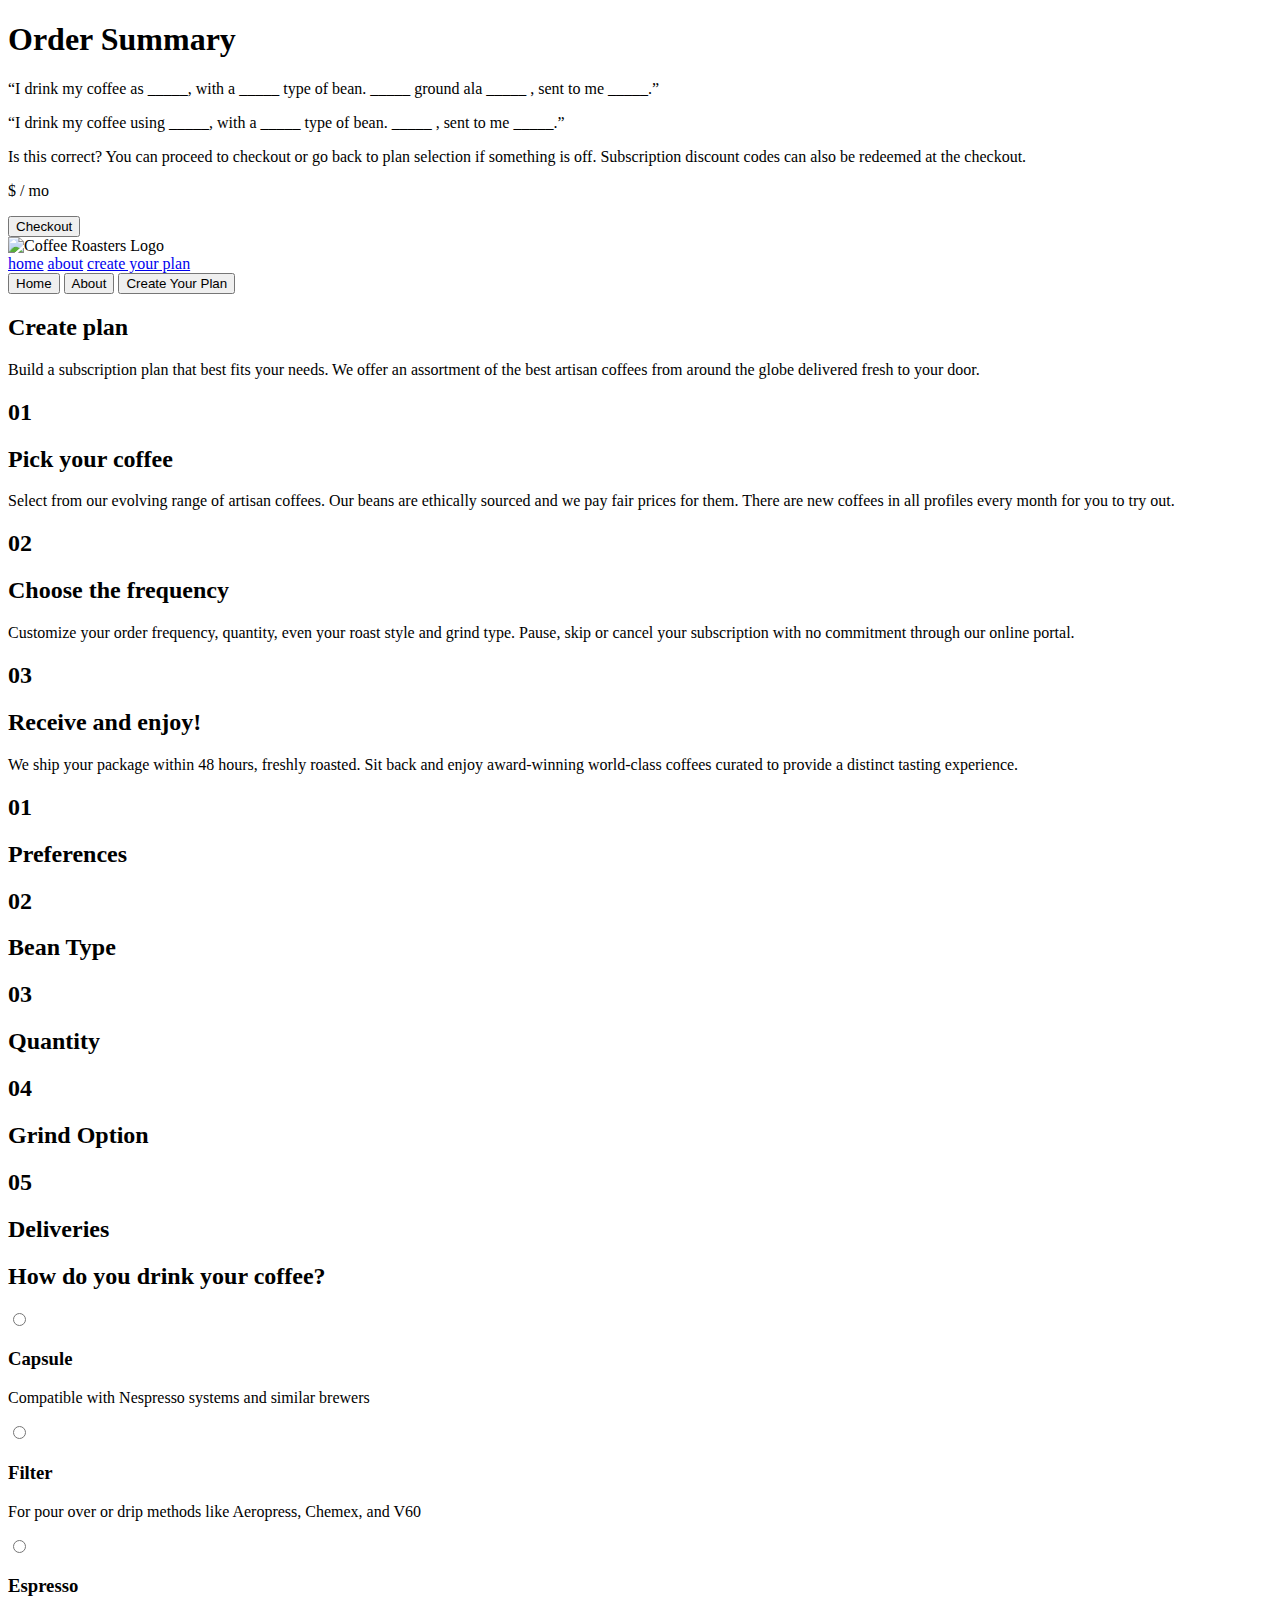
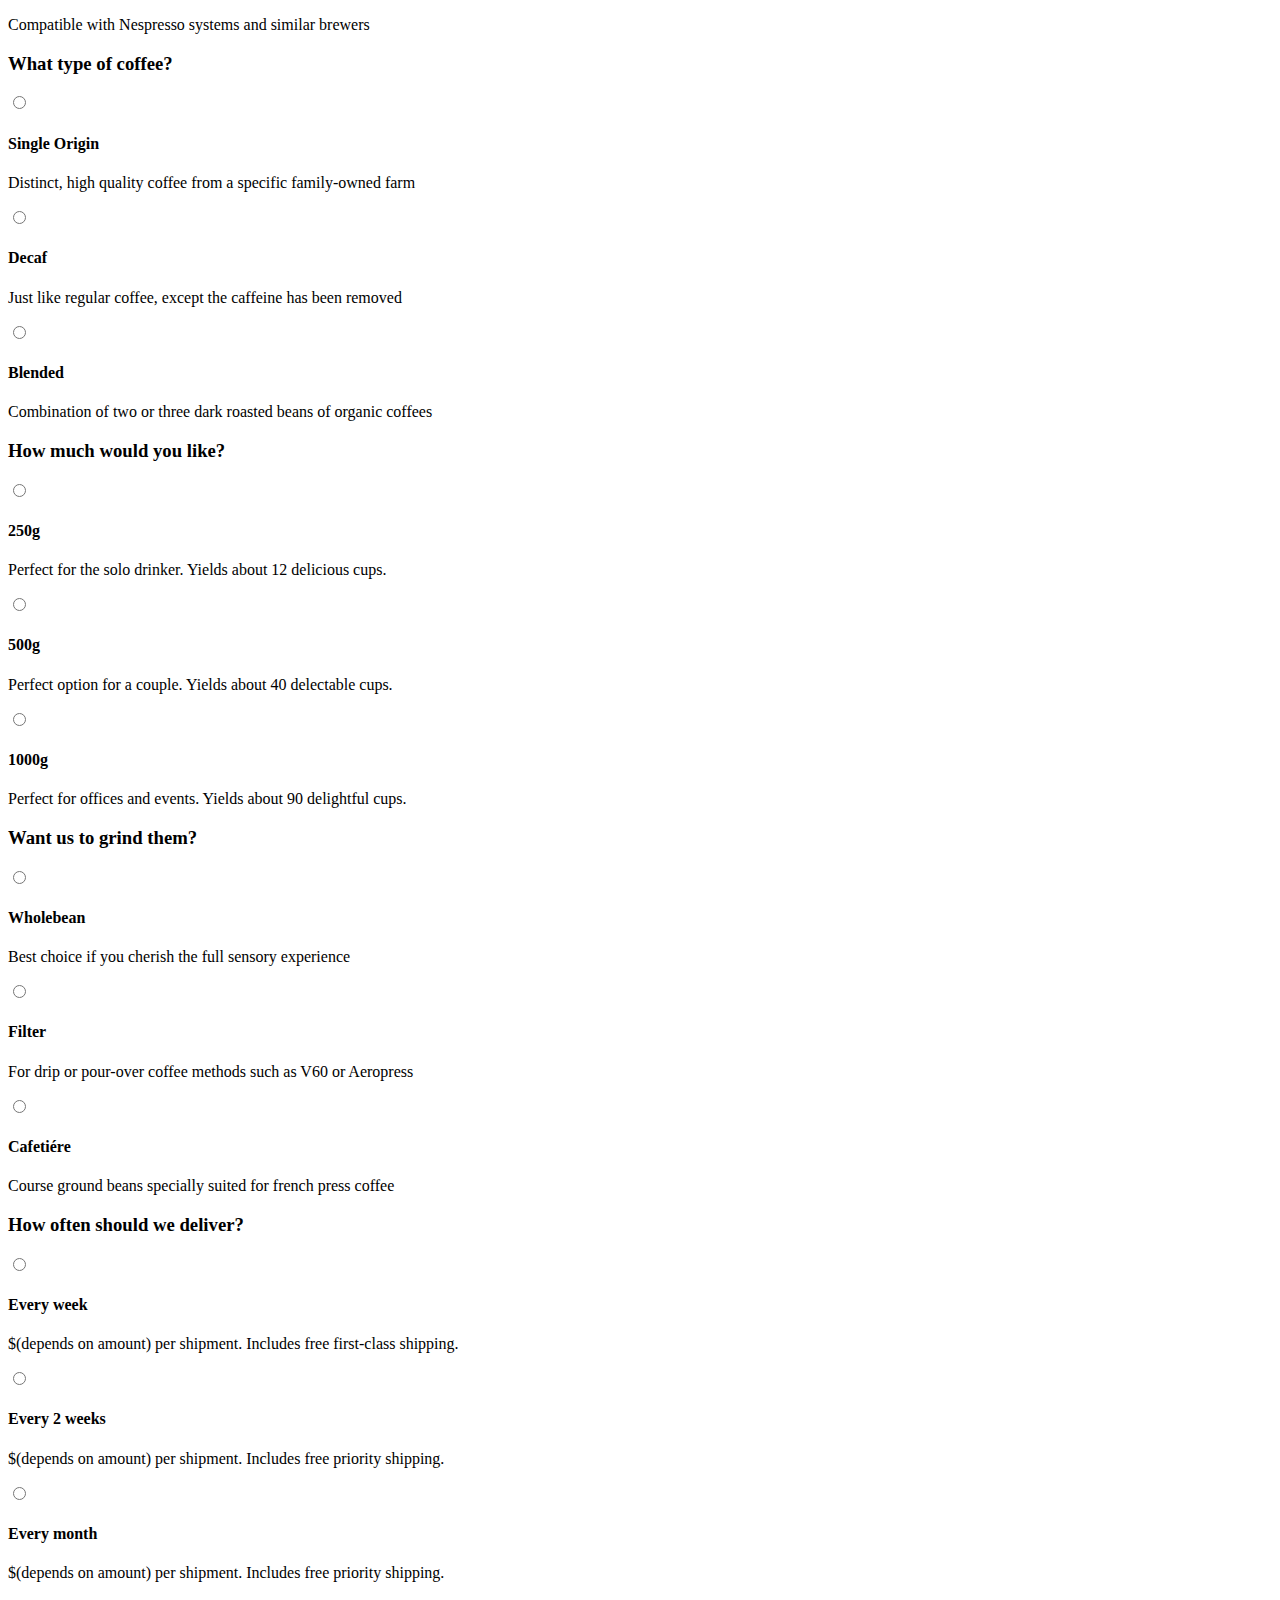
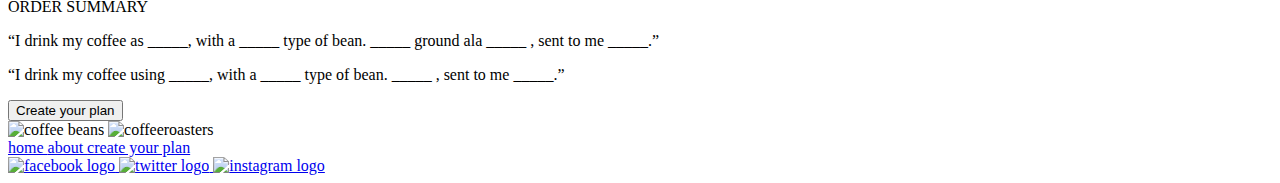
==== html/plan.html @ e2bd475f "Add files via upload" ====
<!DOCTYPE html>
<html lang="en">
  <head>
    <meta charset="UTF-8" />
    <meta http-equiv="X-UA-Compatible" content="IE=edge" />
    <meta name="viewport" content="width=device-width, initial-scale=1.0" />
    <link rel="stylesheet" href="../css/main.css" />
    <title>Frontend Mentor | Coffeeroasters subscription site</title>
  </head>
  <body>
    <!-- Order Modal -->
    <div class="order-modal hidden">
      <div class="order-modal-background"></div>
      <div class="order-modal-container">
        <div class="order-modal-heading">
          <h1 class="text-2 order-modal-title">Order Summary</h1>
        </div>
        <div class="order-modal-main">
          <p class="order-text order-modal-paragraph order-text-default-modal">
            “I drink my coffee as <span class="how-type">_____</span>, with a
            <span class="coffee-type">_____</span> type of bean.
            <span class="amount-type">_____</span> ground ala
            <span class="grind-type">_____</span> , sent to me
            <span class="delivery-type">_____</span>.”
          </p>
          <p
            class="
              order-text order-modal-paragraph order-text-capsule-modal
              hidden
            "
          >
            “I drink my coffee using <span class="how-type2">_____</span>, with
            a <span class="coffee-type2">_____</span> type of bean.
            <span class="amount-type2">_____</span> , sent to me
            <span class="delivery-type2">_____</span>.”
          </p>
          <p class="text order-modal-small-text">
            Is this correct? You can proceed to checkout or go back to plan
            selection if something is off. Subscription discount codes can also
            be redeemed at the checkout.
          </p>
          <div class="order-modal-price-btn">
            <p class="order-modal-price text-3">$<span></span> / mo</p>
            <button class="btn-main">Checkout</button>
          </div>
        </div>
      </div>
    </div>
    <!-- End of Order Modal -->

    <!-- Navigation -->
    <nav class="nav">
      <div class="nav-logo-container">
        <img
          src="../assets/shared/desktop/logo.svg"
          alt="Coffee Roasters Logo"
          class="nav-logo"
        />
      </div>
      <div class="nav-links">
        <a href="../index.html" class="nav-btn btn nav-text nav-home">home</a>
        <a href="./about.html" class="nav-btn btn nav-btn-2 nav-text nav-about"
          >about</a
        >
        <a href="./plan.html" class="nav-btn btn nav-text nav-plan"
          >create your plan</a
        >
      </div>
      <div class="hamburger-menu"></div>
    </nav>
    <!-- Navigation Modal -->
    <div class="modal-nav hidden">
      <div class="modal-nav-background"></div>
      <div class="modal-nav-links">
        <button class="nav-btn btn modal-nav-text modal-nav-home">Home</button>
        <button
          class="nav-btn btn modal-nav-btn-2 modal-nav-text modal-nav-about"
        >
          About
        </button>
        <button class="nav-btn btn modal-nav-text modal-nav-plan">
          Create Your Plan
        </button>
      </div>
    </div>
    <!-- End of Navigation -->

    <!-- Create Plan Section -->
    <main class="plan-container" id="plan-container">
      <!-- Plan Heading Section -->
      <div class="plan-heading">
        <div class="plan-heading-text-box">
          <h2 class="text-1 plan-heading-title">Create plan</h2>
          <p class="text plan-heading-text">
            Build a subscription plan that best fits your needs. We offer an
            assortment of the best artisan coffees from around the globe
            delivered fresh to your door.
          </p>
        </div>
      </div>
      <!-- End of Plan Heading Section -->

      <!-- Plan How it works Section -->
      <div class="plan-steps">
        <div class="plan-steps-circle-line-wrapper">
          <div class="plan-steps-circle"></div>
          <div class="plan-steps-line"></div>
          <div class="plan-steps-circle"></div>
          <div class="plan-steps-line"></div>
          <div class="plan-steps-circle"></div>
        </div>
        <div class="plan-steps-card-wrapper">
          <div class="plan-steps-card">
            <h2 class="text-1 plan-steps-number">01</h2>
            <h2 class="text-3 plan-steps-title">Pick your coffee</h2>
            <p class="text plan-steps-text">
              Select from our evolving range of artisan coffees. Our beans are
              ethically sourced and we pay fair prices for them. There are new
              coffees in all profiles every month for you to try out.
            </p>
          </div>
          <div class="plan-steps-card plan-steps-card-2">
            <h2 class="text-1 plan-steps-number">02</h2>
            <h2 class="text-3 plan-steps-title">Choose the frequency</h2>
            <p class="text plan-steps-text">
              Customize your order frequency, quantity, even your roast style
              and grind type. Pause, skip or cancel your subscription with no
              commitment through our online portal.
            </p>
          </div>
          <div class="plan-steps-card">
            <h2 class="text-1 plan-steps-number">03</h2>
            <h2 class="text-3 plan-steps-title">Receive and enjoy!</h2>
            <p class="text plan-steps-text">
              We ship your package within 48 hours, freshly roasted. Sit back
              and enjoy award-winning world-class coffees curated to provide a
              distinct tasting experience.
            </p>
          </div>
        </div>
      </div>
      <!-- End of Plan How it works Section -->

      <!-- Plan Form Section -->
      <div class="form-container">
        <div class="form-side">
          <div class="form-side-option side-preferences change">
            <h2 class="text-4 form-side-number side-01">01</h2>
            <h2 class="text-4 form-side-text">Preferences</h2>
          </div>
          <div class="form-side-option side-bean-type">
            <h2 class="text-4 form-side-number side-02">02</h2>
            <h2 class="text-4 form-side-text">Bean Type</h2>
          </div>
          <div class="form-side-option side-quantity">
            <h2 class="text-4 form-side-number side-03">03</h2>
            <h2 class="text-4 form-side-text">Quantity</h2>
          </div>
          <div class="form-side-option side-grind">
            <h2 class="text-4 form-side-number side-04">04</h2>
            <h2 class="text-4 form-side-text">Grind Option</h2>
          </div>
          <div class="form-side-option side-deliveries form-side-option-last">
            <h2 class="text-4 form-side-number side-05">05</h2>
            <h2 class="text-4 form-side-text">Deliveries</h2>
          </div>
        </div>

        <div class="form-section">
          <!-- How Drink Coffee Section  -->
          <div class="form-section-wrapper how-title">
            <div class="form-section-title-wrapper">
              <h2 class="text-2 form-section-main-title">
                How do you drink your coffee?
              </h2>
              <div class="form-section-arrow"></div>
            </div>

            <form class="form-selection how-btns change" name="form1">
              <label for="capsule">
                <input
                  type="radio"
                  id="capsule"
                  class="form-selection-capsule"
                  value="capsule"
                  name="howradio"
                />
                <div class="form-selection-btn">
                  <h3 class="text-4 form-selection-btn-title">Capsule</h3>
                  <p class="form-selection-btn-text">
                    Compatible with Nespresso systems and similar brewers
                  </p>
                </div>
              </label>

              <label for="filter" class="form-selection-2">
                <input
                  type="radio"
                  id="filter"
                  class="form-selection-filter"
                  value="filter"
                  name="howradio"
                />
                <div class="form-selection-btn">
                  <h3 class="text-4 form-selection-btn-title">Filter</h3>
                  <p class="form-selection-btn-text text">
                    For pour over or drip methods like Aeropress, Chemex, and
                    V60
                  </p>
                </div>
              </label>

              <label for="espresso">
                <input
                  type="radio"
                  id="espresso"
                  class="form-selection-espresso"
                  value="espresso"
                  name="howradio"
                />
                <div class="form-selection-btn">
                  <h3 class="text-4 form-selection-btn-title">Espresso</h3>
                  <p class="form-selection-btn-text text">
                    Compatible with Nespresso systems and similar brewers
                  </p>
                </div>
              </label>
            </form>
          </div>
          <!-- End of How Drink Coffee Section  -->

          <!-- Type of Coffee Section  -->
          <div class="form-section-wrapper">
            <div class="form-section-title-wrapper type-title">
              <h3 class="text-2 form-section-main-title">
                What type of coffee?
              </h3>
              <div class="form-section-arrow"></div>
            </div>

            <form class="form-selection type-btns">
              <label for="origin">
                <input
                  type="radio"
                  id="origin"
                  class="form-selection-origin"
                  value="origin"
                  name="radio-2"
                />
                <div class="form-selection-btn">
                  <h4 class="text-4 form-selection-btn-title">Single Origin</h4>
                  <p class="form-selection-btn-text text">
                    Distinct, high quality coffee from a specific family-owned
                    farm
                  </p>
                </div>
              </label>

              <label for="decaf" class="form-selection-2">
                <input
                  type="radio"
                  id="decaf"
                  class="form-selection-decaf"
                  value="decaf"
                  name="radio-2"
                />
                <div class="form-selection-btn">
                  <h4 class="text-4 form-selection-btn-title">Decaf</h4>
                  <p class="form-selection-btn-text text">
                    Just like regular coffee, except the caffeine has been
                    removed
                  </p>
                </div>
              </label>

              <label for="blended">
                <input
                  type="radio"
                  id="blended"
                  class="form-selection-blended"
                  value="blended"
                  name="radio-2"
                />
                <div class="form-selection-btn">
                  <h4 class="text-4 form-selection-btn-title">Blended</h4>
                  <p class="form-selection-btn-text text">
                    Combination of two or three dark roasted beans of organic
                    coffees
                  </p>
                </div>
              </label>
            </form>
          </div>
          <!-- End of Type of Coffee Section  -->

          <!-- Amount of Coffee Section  -->
          <div class="form-section-wrapper">
            <div class="form-section-title-wrapper amount-title">
              <h3 class="text-2 form-section-main-title">
                How much would you like?
              </h3>
              <div class="form-section-arrow"></div>
            </div>

            <form class="form-selection amount-btns">
              <label for="amount-250">
                <input
                  type="radio"
                  id="amount-250"
                  class="form-selection-amount-250"
                  value="amount-250"
                  name="radio-3"
                />
                <div class="form-selection-btn">
                  <h4 class="text-4 form-selection-btn-title">250g</h4>
                  <p class="form-selection-btn-text text">
                    Perfect for the solo drinker. Yields about 12 delicious
                    cups.
                  </p>
                </div>
              </label>

              <label for="amount-500" class="form-selection-2">
                <input
                  type="radio"
                  id="amount-500"
                  class="form-selection-amount-500"
                  value="amount-500"
                  name="radio-3"
                />
                <div class="form-selection-btn">
                  <h4 class="text-4 form-selection-btn-title">500g</h4>
                  <p class="form-selection-btn-text text">
                    Perfect option for a couple. Yields about 40 delectable
                    cups.
                  </p>
                </div>
              </label>

              <label for="amount-1000">
                <input
                  type="radio"
                  id="amount-1000"
                  class="form-selection-amount-1000"
                  value="amount-1000"
                  name="radio-3"
                />
                <div class="form-selection-btn">
                  <h4 class="text-4 form-selection-btn-title">1000g</h4>
                  <p class="form-selection-btn-text text">
                    Perfect for offices and events. Yields about 90 delightful
                    cups.
                  </p>
                </div>
              </label>
            </form>
          </div>
          <!-- End of Amount of Coffee Section  -->

          <!-- Grind of Coffee Section  -->
          <div class="form-section-wrapper">
            <div class="form-section-title-wrapper grind-title">
              <h3 class="text-2 form-section-main-title">
                Want us to grind them?
              </h3>
              <div class="form-section-arrow"></div>
            </div>

            <form class="form-selection grind-btns">
              <label for="wholebean">
                <input
                  type="radio"
                  id="wholebean"
                  class="form-selection-wholebean"
                  value="wholebean"
                  name="radio-4"
                />
                <div class="form-selection-btn">
                  <h4 class="text-4 form-selection-btn-title">Wholebean</h4>
                  <p class="form-selection-btn-text text">
                    Best choice if you cherish the full sensory experience
                  </p>
                </div>
              </label>

              <label for="filter2" class="form-selection-2">
                <input
                  type="radio"
                  id="filter2"
                  class="form-selection-filter-2"
                  value="filter2"
                  name="radio-4"
                />
                <div class="form-selection-btn">
                  <h4 class="text-4 form-selection-btn-title">Filter</h4>
                  <p class="form-selection-btn-text text">
                    For drip or pour-over coffee methods such as V60 or
                    Aeropress
                  </p>
                </div>
              </label>

              <label for="cafetiere">
                <input
                  type="radio"
                  id="cafetiere"
                  class="form-selection-cafetiere"
                  value="cafetiere"
                  name="radio-4"
                />
                <div class="form-selection-btn">
                  <h4 class="text-4 form-selection-btn-title">Cafetiére</h4>
                  <p class="form-selection-btn-text text">
                    Course ground beans specially suited for french press coffee
                  </p>
                </div>
              </label>
            </form>
          </div>
          <!-- End of Grind of Coffee Section  -->

          <!-- Deliver of Coffee Section  -->
          <div class="form-section-wrapper">
            <div class="form-section-title-wrapper deliver-title">
              <h3 class="text-2 form-section-main-title">
                How often should we deliver?
              </h3>
              <div class="form-section-arrow"></div>
            </div>

            <form class="form-selection deliver-btns">
              <label for="week">
                <input
                  type="radio"
                  id="week"
                  class="form-selection-week"
                  value="week"
                  name="radio-5"
                />
                <div class="form-selection-btn">
                  <h4 class="text-4 form-selection-btn-title">Every week</h4>
                  <p class="form-selection-btn-text text text-weekly">
                    $<span>(depends on amount)</span> per shipment. Includes
                    free first-class shipping.
                  </p>
                </div>
              </label>

              <label for="bi-weekly" class="form-selection-2">
                <input
                  type="radio"
                  id="bi-weekly"
                  class="form-selection-bi-weekly"
                  value="bi-weekly"
                  name="radio-5"
                />
                <div class="form-selection-btn form-selection-btn-biweek">
                  <h4 class="text-4 form-selection-btn-title">Every 2 weeks</h4>
                  <p class="form-selection-btn-text text text-biweekly">
                    $<span>(depends on amount)</span> per shipment. Includes
                    free priority shipping.
                  </p>
                </div>
              </label>

              <label for="month">
                <input
                  type="radio"
                  id="month"
                  class="form-selection-month"
                  value="month"
                  name="radio-5"
                />
                <div class="form-selection-btn">
                  <h4 class="text-4 form-selection-btn-title">Every month</h4>
                  <p class="form-selection-btn-text text text-monthly">
                    $<span>(depends on amount)</span> per shipment. Includes
                    free priority shipping.
                  </p>
                </div>
              </label>
            </form>
          </div>
          <!-- End of Deliver of Coffee Section  -->
          <!-- Plan Order Summary -->
          <div class="plan-order-container">
            <p class="plan-order-title text">ORDER SUMMARY</p>
            <p class="order-text order-text-default">
              “I drink my coffee as <span class="how-type3">_____</span>, with a
              <span class="coffee-type3">_____</span> type of bean.
              <span class="amount-type3">_____</span> ground ala
              <span class="grind-type3">_____</span> , sent to me
              <span class="delivery-type3">_____</span>.”
            </p>
            <p class="order-text order-text-capsule hidden">
              “I drink my coffee using <span class="how-type4">_____</span>,
              with a <span class="coffee-type4">_____</span> type of bean.
              <span class="amount-type4">_____</span> , sent to me
              <span class="delivery-type4">_____</span>.”
            </p>
          </div>
          <div class="order-btn-container">
            <button class="btn-main order-btn order-create-plan-btn">
              Create your plan
            </button>
          </div>

          <!-- End of Plan Order Summary -->
        </div>
      </div>
      <!-- End of Plan Form Section -->
    </main>
    <!-- End of Create Plan Section -->

    <!-- Footer Styles -->
    <footer class="footer">
      <div class="footer-logo">
        <div class="footer-logo-links">
          <div class="footer-logo">
            <img
              src="../assets/shared/desktop/logo-beans.svg"
              alt="coffee beans"
              class="footer-logo-bean"
            />
            <img
              src="../assets/shared/desktop/logo-text.svg"
              alt="coffeeroasters"
              class="footer-logo-text"
            />
          </div>
          <div class="footer-links">
            <a
              href="../index.html"
              class="footer-btn btn nav-text footer-nav-home"
            >
              home
            </a>
            <a
              href="./about.html"
              class="footer-btn btn footer-btn-2 nav-text footer-nav-about"
            >
              about
            </a>
            <a
              href="./plan.html"
              class="footer-btn btn nav-text footer-nav-plan"
            >
              create your plan
            </a>
          </div>
        </div>
      </div>
      <div class="footer-social-links">
        <a href="#" class="footer-social-link">
          <img
            src="../assets/shared/desktop/icon-facebook.svg"
            alt="facebook logo"
            class="footer-social-img"
          />
        </a>
        <a href="#" class="footer-social-link footer-social-link-2">
          <img
            src="../assets/shared/desktop/icon-twitter.svg"
            alt="twitter logo"
            class="footer-social-img"
          />
        </a>
        <a href="#" class="footer-social-link">
          <img
            src="../assets/shared/desktop/icon-instagram.svg"
            alt="instagram logo"
            class="footer-social-img"
          />
        </a>
      </div>
    </footer>
    <!-- End of Footer Styles -->

    <script src="./script2.js"></script>
  </body>
</html>
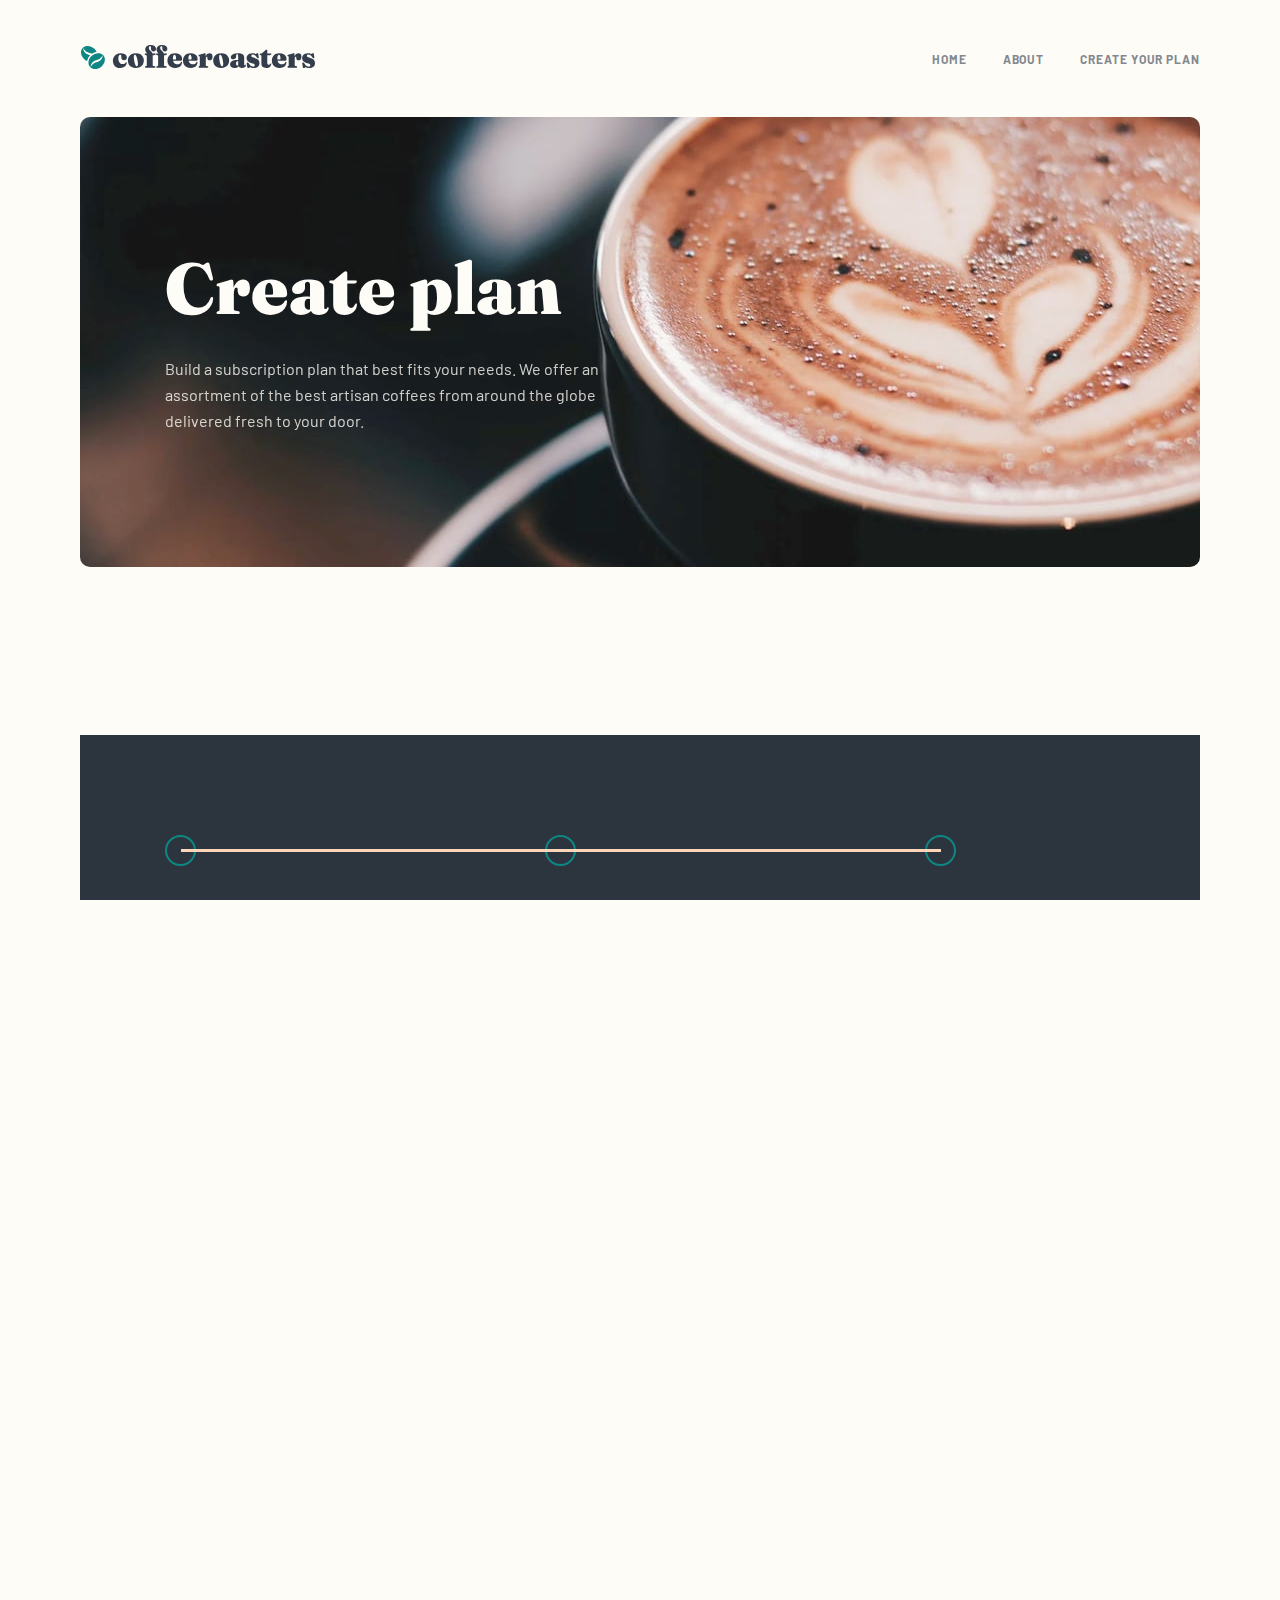
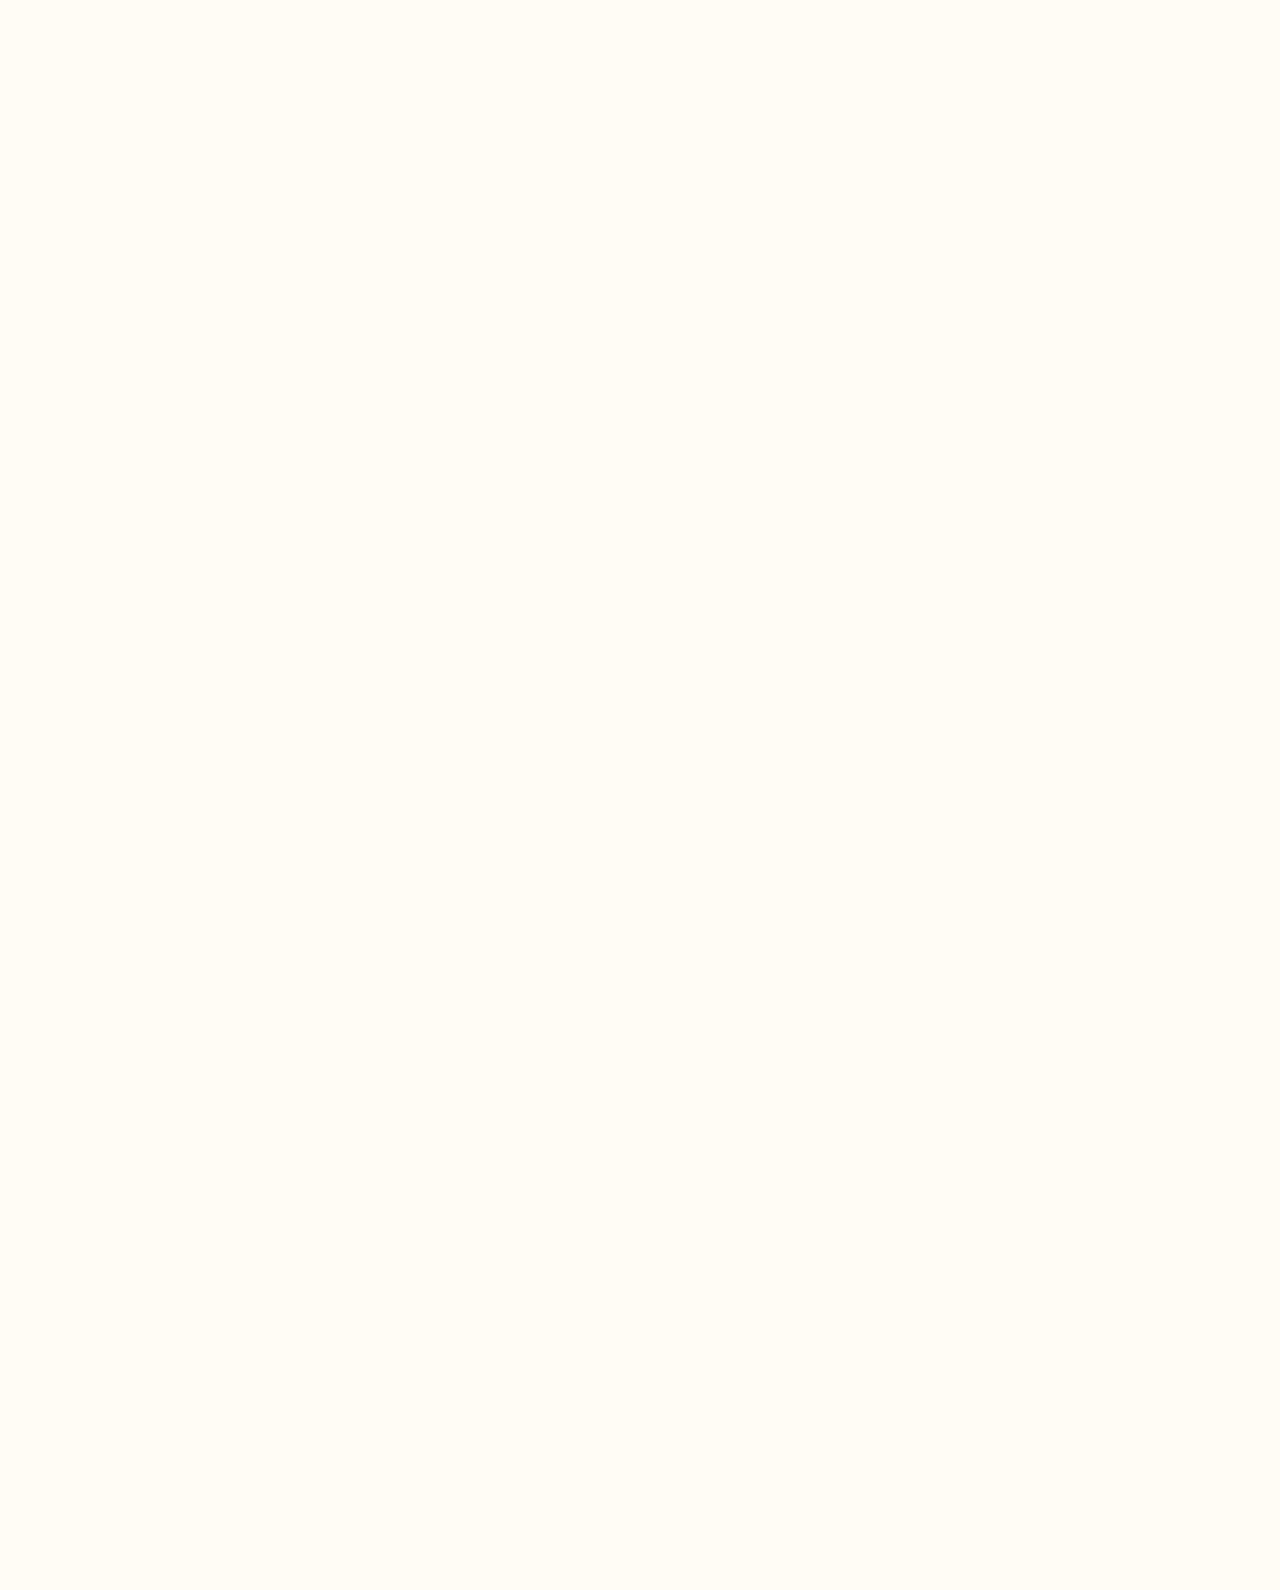
==== commit 43384ca9: "Add files via upload" ====
--- a/html/plan.html
+++ b/html/plan.html
@@ -24,10 +24,7 @@
             <span class="delivery-type">_____</span>.”
           </p>
           <p
-            class="
-              order-text order-modal-paragraph order-text-capsule-modal
-              hidden
-            "
+            class="order-text order-modal-paragraph order-text-capsule-modal hidden"
           >
             “I drink my coffee using <span class="how-type2">_____</span>, with
             a <span class="coffee-type2">_____</span> type of bean.
@@ -187,7 +184,7 @@
                 />
                 <div class="form-selection-btn">
                   <h3 class="text-4 form-selection-btn-title">Capsule</h3>
-                  <p class="form-selection-btn-text">
+                  <p class="form-selection-btn-text text">
                     Compatible with Nespresso systems and similar brewers
                   </p>
                 </div>
@@ -248,7 +245,7 @@
                   name="radio-2"
                 />
                 <div class="form-selection-btn">
-                  <h4 class="text-4 form-selection-btn-title">Single Origin</h4>
+                  <h3 class="text-4 form-selection-btn-title">Single Origin</h3>
                   <p class="form-selection-btn-text text">
                     Distinct, high quality coffee from a specific family-owned
                     farm
@@ -265,7 +262,7 @@
                   name="radio-2"
                 />
                 <div class="form-selection-btn">
-                  <h4 class="text-4 form-selection-btn-title">Decaf</h4>
+                  <h3 class="text-4 form-selection-btn-title">Decaf</h3>
                   <p class="form-selection-btn-text text">
                     Just like regular coffee, except the caffeine has been
                     removed
@@ -282,7 +279,7 @@
                   name="radio-2"
                 />
                 <div class="form-selection-btn">
-                  <h4 class="text-4 form-selection-btn-title">Blended</h4>
+                  <h3 class="text-4 form-selection-btn-title">Blended</h3>
                   <p class="form-selection-btn-text text">
                     Combination of two or three dark roasted beans of organic
                     coffees
@@ -312,7 +309,7 @@
                   name="radio-3"
                 />
                 <div class="form-selection-btn">
-                  <h4 class="text-4 form-selection-btn-title">250g</h4>
+                  <h3 class="text-4 form-selection-btn-title">250g</h3>
                   <p class="form-selection-btn-text text">
                     Perfect for the solo drinker. Yields about 12 delicious
                     cups.
@@ -329,7 +326,7 @@
                   name="radio-3"
                 />
                 <div class="form-selection-btn">
-                  <h4 class="text-4 form-selection-btn-title">500g</h4>
+                  <h3 class="text-4 form-selection-btn-title">500g</h3>
                   <p class="form-selection-btn-text text">
                     Perfect option for a couple. Yields about 40 delectable
                     cups.
@@ -346,7 +343,7 @@
                   name="radio-3"
                 />
                 <div class="form-selection-btn">
-                  <h4 class="text-4 form-selection-btn-title">1000g</h4>
+                  <h3 class="text-4 form-selection-btn-title">1000g</h3>
                   <p class="form-selection-btn-text text">
                     Perfect for offices and events. Yields about 90 delightful
                     cups.
@@ -376,7 +373,7 @@
                   name="radio-4"
                 />
                 <div class="form-selection-btn">
-                  <h4 class="text-4 form-selection-btn-title">Wholebean</h4>
+                  <h3 class="text-4 form-selection-btn-title">Wholebean</h3>
                   <p class="form-selection-btn-text text">
                     Best choice if you cherish the full sensory experience
                   </p>
@@ -392,7 +389,7 @@
                   name="radio-4"
                 />
                 <div class="form-selection-btn">
-                  <h4 class="text-4 form-selection-btn-title">Filter</h4>
+                  <h3 class="text-4 form-selection-btn-title">Filter</h3>
                   <p class="form-selection-btn-text text">
                     For drip or pour-over coffee methods such as V60 or
                     Aeropress
@@ -409,7 +406,7 @@
                   name="radio-4"
                 />
                 <div class="form-selection-btn">
-                  <h4 class="text-4 form-selection-btn-title">Cafetiére</h4>
+                  <h3 class="text-4 form-selection-btn-title">Cafetiére</h3>
                   <p class="form-selection-btn-text text">
                     Course ground beans specially suited for french press coffee
                   </p>
@@ -438,7 +435,7 @@
                   name="radio-5"
                 />
                 <div class="form-selection-btn">
-                  <h4 class="text-4 form-selection-btn-title">Every week</h4>
+                  <h3 class="text-4 form-selection-btn-title">Every week</h3>
                   <p class="form-selection-btn-text text text-weekly">
                     $<span>(depends on amount)</span> per shipment. Includes
                     free first-class shipping.
@@ -455,7 +452,7 @@
                   name="radio-5"
                 />
                 <div class="form-selection-btn form-selection-btn-biweek">
-                  <h4 class="text-4 form-selection-btn-title">Every 2 weeks</h4>
+                  <h3 class="text-4 form-selection-btn-title">Every 2 weeks</h3>
                   <p class="form-selection-btn-text text text-biweekly">
                     $<span>(depends on amount)</span> per shipment. Includes
                     free priority shipping.
@@ -472,7 +469,7 @@
                   name="radio-5"
                 />
                 <div class="form-selection-btn">
-                  <h4 class="text-4 form-selection-btn-title">Every month</h4>
+                  <h3 class="text-4 form-selection-btn-title">Every month</h3>
                   <p class="form-selection-btn-text text text-monthly">
                     $<span>(depends on amount)</span> per shipment. Includes
                     free priority shipping.
--- a/css/main.css
+++ b/css/main.css
@@ -0,0 +1,2415 @@
+@import url("https://fonts.googleapis.com/css2?family=Barlow:wght@500;600;700&family=Fraunces:wght@700;900&display=swap");
+.hidden {
+  display: none;
+  visibility: hidden;
+  opacity: 0;
+  -webkit-transition: all 0.2s;
+  transition: all 0.2s;
+}
+
+* {
+  margin: 0;
+  padding: 0;
+  -webkit-box-sizing: border-box;
+          box-sizing: border-box;
+  scroll-behavior: smooth;
+}
+
+html {
+  height: 100%;
+  overflow-x: hidden;
+  width: 100%;
+}
+
+body {
+  height: 100%;
+  overflow-x: hidden;
+  overflow-y: auto;
+  width: 100vw;
+  background-color: #fefcf7;
+}
+
+.title-alternate-big {
+  font-family: "Fraunces", serif;
+  font-style: normal;
+  font-weight: 900;
+  font-size: 150px;
+  text-transform: lowercase;
+  background: -webkit-gradient(linear, left top, left bottom, color-stop(30%, #e2e2df), to(#fefcf7));
+  background: linear-gradient(to bottom, #e2e2df 30%, #fefcf7 100%);
+  background-clip: text;
+  -webkit-background-clip: text;
+  -webkit-text-fill-color: transparent;
+  text-align: center;
+}
+
+.text {
+  font-family: "Barlow", sans-serif;
+  font-style: normal;
+  font-weight: normal;
+  font-size: 16px;
+  line-height: 26px;
+  color: #333d4b;
+  opacity: 0.8;
+}
+
+.nav-text {
+  font-family: "Barlow", sans-serif;
+  font-style: normal;
+  font-weight: bold;
+  font-size: 12px;
+  line-height: 15px;
+  letter-spacing: 0.92px;
+  text-transform: uppercase;
+  color: #83888f;
+}
+
+.modal-nav-text {
+  font-family: "Fraunces", serif;
+  font-style: normal;
+  font-weight: 900;
+  font-size: 24px;
+  line-height: 32px;
+  color: #333d4b;
+  text-align: center;
+}
+
+.order-text {
+  font-family: "Fraunces", serif;
+  font-style: normal;
+  font-weight: 900;
+  font-size: 24px;
+  line-height: 40px;
+  color: #fff;
+}
+
+.text-1 {
+  font-family: "Fraunces", serif;
+  font-style: normal;
+  font-weight: 900;
+  font-size: 72px;
+  line-height: 72px;
+  color: #333d4b;
+}
+
+.text-2 {
+  font-family: "Fraunces", serif;
+  font-style: normal;
+  font-weight: 900;
+  font-size: 40px;
+  line-height: 48px;
+  color: #333d4b;
+}
+
+.text-3 {
+  font-family: "Fraunces", serif;
+  font-style: normal;
+  font-weight: 900;
+  font-size: 32px;
+  line-height: 36px;
+  color: #333d4b;
+}
+
+.text-4 {
+  font-family: "Fraunces", serif;
+  font-style: normal;
+  font-weight: 900;
+  font-size: 24px;
+  line-height: 32px;
+  color: #333d4b;
+}
+
+.btn {
+  outline: none;
+  border: none;
+  background: transparent;
+  cursor: pointer;
+  text-decoration: none;
+}
+
+.nav-btn:hover {
+  color: #333d4b;
+}
+
+.nav-btn-2 {
+  padding: 0 32px;
+}
+
+.footer-btn:hover {
+  color: #fefcf7;
+}
+
+.footer-btn-2 {
+  padding: 0 32px 0 33px;
+}
+
+@media (max-width: 375px) {
+  .footer-btn-2 {
+    padding: 24px 0 24px 0;
+  }
+}
+
+.btn-main {
+  width: 217px;
+  height: 56px;
+  border-radius: 6px;
+  outline: none;
+  border: none;
+  text-decoration: none;
+  background-color: #0e8784;
+  display: -webkit-box;
+  display: -ms-flexbox;
+  display: flex;
+  -webkit-box-pack: center;
+      -ms-flex-pack: center;
+          justify-content: center;
+  -webkit-box-align: center;
+      -ms-flex-align: center;
+          align-items: center;
+  font-family: Fraunces;
+  font-style: normal;
+  font-weight: 900;
+  font-size: 18px;
+  line-height: 25px;
+  text-align: center;
+  color: #fefcf7;
+  -webkit-transition: all 0.2s;
+  transition: all 0.2s;
+  cursor: pointer;
+}
+
+.btn-main:hover {
+  background-color: #66d2cf;
+}
+
+.btn-link-text {
+  font-family: Fraunces;
+  font-style: normal;
+  font-weight: 900;
+  font-size: 18px;
+  line-height: 25px;
+  text-align: center;
+  color: #fefcf7;
+  text-decoration: none;
+  border: none;
+}
+
+.btn-disabled {
+  background-color: #e2dedb;
+}
+
+.selection {
+  width: 228px;
+  height: 250px;
+  background-color: #f4f1eb;
+  border-radius: 8px;
+  border: none;
+  outline: none;
+  cursor: pointer;
+}
+
+.selection:hover {
+  background-color: #fdd6ba;
+}
+
+.selection:active {
+  background-color: #0e8784;
+}
+
+.selection:active .selection-title,
+.selection:active .selection-text {
+  color: #fff;
+}
+
+.selection-text {
+  opacity: 1;
+}
+
+.footer {
+  margin: 0 88px 80px 88px;
+  background-color: #2c343e;
+  height: 120px;
+  display: -webkit-box;
+  display: -ms-flexbox;
+  display: flex;
+  -webkit-box-align: center;
+      -ms-flex-align: center;
+          align-items: center;
+  -webkit-box-pack: justify;
+      -ms-flex-pack: justify;
+          justify-content: space-between;
+  padding: 0 85px 0 85px;
+}
+
+@media (max-width: 1115px) {
+  .footer {
+    height: 270px;
+    -webkit-box-orient: vertical;
+    -webkit-box-direction: normal;
+        -ms-flex-direction: column;
+            flex-direction: column;
+    -webkit-box-pack: start;
+        -ms-flex-pack: start;
+            justify-content: start;
+    padding: 54px 0 0 0;
+  }
+}
+
+@media (max-width: 768px) {
+  .footer {
+    margin: 0 40px 72px 40px;
+  }
+}
+
+@media (max-width: 375px) {
+  .footer {
+    margin: 0 24px 72px 24px;
+    height: 346px;
+  }
+}
+
+.footer-logo-links {
+  display: -webkit-box;
+  display: -ms-flexbox;
+  display: flex;
+  -webkit-box-align: center;
+      -ms-flex-align: center;
+          align-items: center;
+}
+
+@media (max-width: 1115px) {
+  .footer-logo-links {
+    -webkit-box-orient: vertical;
+    -webkit-box-direction: normal;
+        -ms-flex-direction: column;
+            flex-direction: column;
+    margin-bottom: 32px;
+  }
+}
+
+@media (max-width: 375px) {
+  .footer-logo-links {
+    margin-bottom: 0;
+  }
+}
+
+@media (max-width: 1115px) {
+  .footer-logo {
+    margin-bottom: 32px;
+  }
+}
+
+@media (max-width: 375px) {
+  .footer-logo {
+    margin-bottom: 48.44px;
+  }
+}
+
+.footer-logo-bean {
+  padding-right: 7px;
+  -webkit-filter: brightness(0) saturate(100%) invert(36%) sepia(79%) saturate(4186%) hue-rotate(160deg) brightness(89%) contrast(89%);
+          filter: brightness(0) saturate(100%) invert(36%) sepia(79%) saturate(4186%) hue-rotate(160deg) brightness(89%) contrast(89%);
+}
+
+@media (max-width: 375px) {
+  .footer-logo-bean {
+    width: 30.15px;
+    height: 22.15px;
+    padding-right: 6px;
+  }
+}
+
+.footer-logo-text {
+  -webkit-filter: brightness(0) saturate(100%) invert(95%) sepia(58%) saturate(0%) hue-rotate(268deg) brightness(108%) contrast(103%);
+          filter: brightness(0) saturate(100%) invert(95%) sepia(58%) saturate(0%) hue-rotate(268deg) brightness(108%) contrast(103%);
+}
+
+@media (max-width: 375px) {
+  .footer-logo-text {
+    width: 187.38px;
+    height: 22.15px;
+  }
+}
+
+.footer-links {
+  margin-left: 103px;
+}
+
+@media (max-width: 1115px) {
+  .footer-links {
+    margin-left: 23px;
+  }
+}
+
+@media (max-width: 375px) {
+  .footer-links {
+    margin-left: 0;
+    display: -webkit-box;
+    display: -ms-flexbox;
+    display: flex;
+    -webkit-box-orient: vertical;
+    -webkit-box-direction: normal;
+        -ms-flex-direction: column;
+            flex-direction: column;
+    -webkit-box-align: center;
+        -ms-flex-align: center;
+            align-items: center;
+  }
+}
+
+.footer-social-link {
+  width: 24px;
+  height: 24px;
+  outline: none;
+  text-decoration: none;
+}
+
+.footer-social-link:hover {
+  -webkit-filter: brightness(0) saturate(100%) invert(82%) sepia(26%) saturate(390%) hue-rotate(333deg) brightness(102%) contrast(102%);
+          filter: brightness(0) saturate(100%) invert(82%) sepia(26%) saturate(390%) hue-rotate(333deg) brightness(102%) contrast(102%);
+}
+
+.footer-social-link-2 {
+  padding: 0 24px 0 24px;
+}
+
+.nav {
+  width: 100%;
+  padding: 43.56px 80px 0 80px;
+  display: -webkit-box;
+  display: -ms-flexbox;
+  display: flex;
+  -webkit-box-pack: justify;
+      -ms-flex-pack: justify;
+          justify-content: space-between;
+  -webkit-box-align: center;
+      -ms-flex-align: center;
+          align-items: center;
+}
+
+@media (max-width: 768px) {
+  .nav {
+    padding: 40px 40px 0 39px;
+  }
+}
+
+@media (max-width: 375px) {
+  .nav {
+    padding: 32px 24px 0 24px;
+  }
+}
+
+.nav-logo {
+  width: 236px;
+  height: 26px;
+}
+
+@media (max-width: 375px) {
+  .nav-logo {
+    width: 163px;
+    height: 18px;
+  }
+}
+
+.nav-links {
+  text-align: right;
+}
+
+@media (max-width: 600px) {
+  .nav-links {
+    display: none;
+    visibility: hidden;
+    opacity: 0;
+  }
+}
+
+.hamburger-menu {
+  width: 16px;
+  height: 15px;
+  background-image: url(../assets/shared/mobile/icon-hamburger.svg);
+  background-size: cover;
+  background-repeat: no-repeat;
+  background-position: center;
+  cursor: pointer;
+  display: none;
+  visibility: hidden;
+  opacity: 0;
+}
+
+@media (max-width: 600px) {
+  .hamburger-menu {
+    display: block;
+    visibility: visible;
+    opacity: 1;
+  }
+}
+
+.change.hamburger-menu {
+  background-image: url(../assets/shared/mobile/icon-close.svg);
+}
+
+.modal-nav {
+  width: 100%;
+  height: 577px;
+  position: absolute;
+  margin-top: 38px;
+}
+
+.modal-nav-background {
+  width: 100%;
+  height: 577px;
+  background: -webkit-gradient(linear, left top, left bottom, from(rgba(254, 252, 247, 0.504981)), color-stop(55.94%, #fefcf7));
+  background: linear-gradient(rgba(254, 252, 247, 0.504981) 0%, #fefcf7 55.94%);
+  -webkit-transform: matrix(1, 0, 0, -1, 0, 0);
+          transform: matrix(1, 0, 0, -1, 0, 0);
+}
+
+.modal-nav-links {
+  width: 100%;
+  position: absolute;
+  top: 0;
+  display: -webkit-box;
+  display: -ms-flexbox;
+  display: flex;
+  -webkit-box-orient: vertical;
+  -webkit-box-direction: normal;
+      -ms-flex-direction: column;
+          flex-direction: column;
+  -webkit-box-align: center;
+      -ms-flex-align: center;
+          align-items: center;
+  padding-top: 40px;
+  z-index: 10;
+}
+
+.modal-nav-btn-2 {
+  padding: 32px 0;
+}
+
+.order-modal {
+  width: 100vw;
+  height: 100vh;
+  position: fixed;
+  z-index: 10;
+  display: -webkit-box;
+  display: -ms-flexbox;
+  display: flex;
+  -webkit-box-pack: center;
+      -ms-flex-pack: center;
+          justify-content: center;
+}
+
+.order-modal-background {
+  width: 100%;
+  height: 100%;
+  background: rgba(0, 0, 0, 0.5);
+  position: absolute;
+}
+
+.order-modal-container {
+  width: 540px;
+  height: 597px;
+  background: #fff;
+  margin-top: 214px;
+  z-index: 20;
+}
+
+.order-modal-heading {
+  width: 100%;
+  height: 136px;
+  background: #333d4b;
+}
+
+.order-modal-title {
+  color: #fff;
+  padding: 48px 0 0 56px;
+}
+
+.order-modal-main {
+  padding: 57px 56px 0 56px;
+  display: -webkit-box;
+  display: -ms-flexbox;
+  display: flex;
+  -webkit-box-orient: vertical;
+  -webkit-box-direction: normal;
+      -ms-flex-direction: column;
+          flex-direction: column;
+  -webkit-box-align: center;
+      -ms-flex-align: center;
+          align-items: center;
+}
+
+.order-modal-paragraph {
+  color: #83888f;
+  margin-bottom: 7px;
+}
+
+.order-modal-small-text {
+  margin-bottom: 47px;
+}
+
+.order-modal-price-btn {
+  width: 100%;
+  display: -webkit-box;
+  display: -ms-flexbox;
+  display: flex;
+  -webkit-box-pack: justify;
+      -ms-flex-pack: justify;
+          justify-content: space-between;
+  -webkit-box-align: center;
+      -ms-flex-align: center;
+          align-items: center;
+}
+
+.about-heading {
+  margin: 43.44px 80px 0 80px;
+  background-image: url(../assets/about/desktop/image-hero-whitecup.jpg);
+  background-size: cover;
+  background-repeat: no-repeat;
+  background-position: center;
+  height: 450px;
+  border-radius: 10px;
+  padding: 135px 0 0 85px;
+}
+
+@media (max-width: 768px) {
+  .about-heading {
+    margin: 53px 40px 0 39px;
+    background-image: url(../assets/about/tablet/image-hero-whitecup.jpg);
+    height: 400px;
+    padding: 118px 0 0 58px;
+  }
+}
+
+@media (max-width: 600px) {
+  .about-heading {
+    padding: 104px 0 0 0;
+    text-align: center;
+    display: -webkit-box;
+    display: -ms-flexbox;
+    display: flex;
+    -webkit-box-orient: vertical;
+    -webkit-box-direction: normal;
+        -ms-flex-direction: column;
+            flex-direction: column;
+    -webkit-box-align: center;
+        -ms-flex-align: center;
+            align-items: center;
+    height: 500px;
+  }
+}
+
+@media (max-width: 375px) {
+  .about-heading {
+    margin: 40px 24px 0 24px;
+    background-image: url(../assets/about/mobile/image-hero-whitecup.jpg);
+    padding: 111px 0 0 0;
+  }
+}
+
+.about-heading-text-box {
+  width: 445px;
+  height: 176px;
+}
+
+@media (max-width: 768px) {
+  .about-heading-text-box {
+    width: 398px;
+    height: 164px;
+  }
+}
+
+@media (max-width: 600px) {
+  .about-heading-text-box {
+    width: 279px;
+    height: 202px;
+  }
+}
+
+.about-heading-title {
+  color: #fefcf7;
+  margin-bottom: 24px;
+}
+
+@media (max-width: 768px) {
+  .about-heading-title {
+    font-size: 32px;
+    line-height: 40px;
+  }
+}
+
+@media (max-width: 600px) {
+  .about-heading-title {
+    font-size: 28px;
+    line-height: 28px;
+  }
+}
+
+.about-heading-text {
+  color: #fefcf7;
+}
+
+@media (max-width: 768px) {
+  .about-heading-text {
+    font-size: 15px;
+    line-height: 25px;
+  }
+}
+
+@media (max-width: 600px) {
+  .about-heading-text {
+    text-align: center;
+  }
+}
+
+.commitment {
+  padding: 168px 165px 0 165px;
+  display: -webkit-box;
+  display: -ms-flexbox;
+  display: flex;
+  -webkit-box-align: center;
+      -ms-flex-align: center;
+          align-items: center;
+}
+
+@media (max-width: 1115px) {
+  .commitment {
+    padding: 168px 80px;
+  }
+}
+
+@media (max-width: 768px) {
+  .commitment {
+    padding: 144px 40px 0 39px;
+  }
+}
+
+@media (max-width: 600px) {
+  .commitment {
+    padding: 120px 24px 0 24px;
+    -webkit-box-orient: vertical;
+    -webkit-box-direction: normal;
+        -ms-flex-direction: column;
+            flex-direction: column;
+  }
+}
+
+.commitment-img {
+  width: 445px;
+  height: 520px;
+  margin-right: 85px;
+  border-radius: 8px;
+  background-image: url(../assets/about/desktop/image-commitment.jpg);
+  background-position: top;
+  background-repeat: no-repeat;
+  background-size: cover;
+}
+
+@media (max-width: 768px) {
+  .commitment-img {
+    width: 281px;
+    height: 470px;
+    margin-right: 69px;
+    background-image: url(../assets/about/tablet/image-commitment.jpg);
+  }
+}
+
+@media (max-width: 600px) {
+  .commitment-img {
+    width: 327px;
+    height: 400px;
+    margin-right: 0;
+    margin-bottom: 48px;
+  }
+}
+
+.commitment-text-box {
+  width: 540px;
+}
+
+@media (max-width: 1115px) {
+  .commitment-text-box {
+    width: 450px;
+  }
+}
+
+@media (max-width: 768px) {
+  .commitment-text-box {
+    width: 339px;
+  }
+}
+
+@media (max-width: 375px) {
+  .commitment-text-box {
+    width: 327px;
+  }
+}
+
+.commitment-title {
+  margin-bottom: 32px;
+}
+
+@media (max-width: 768px) {
+  .commitment-title {
+    font-size: 32px;
+    line-height: 48px;
+  }
+}
+
+@media (max-width: 375px) {
+  .commitment-title {
+    margin-bottom: 30px;
+  }
+}
+
+@media (max-width: 768px) {
+  .commitment-text {
+    font-size: 15px;
+    line-height: 25px;
+  }
+}
+
+.quality {
+  height: 474px;
+  margin: 256px 80px 0 80px;
+  border-radius: 8px;
+  background-image: url(../assets/about/desktop/bg-quality.png);
+  background-position: top;
+  background-repeat: no-repeat;
+  background-size: cover;
+}
+
+@media (max-width: 1115px) {
+  .quality {
+    margin: 185px 40px 0 40px;
+  }
+}
+
+@media (max-width: 768px) {
+  .quality {
+    margin: 304px 40px 0 40px;
+    height: 488px;
+    background-image: url(../assets/about/tablet/bg-quality.png);
+  }
+}
+
+@media (max-width: 375px) {
+  .quality {
+    height: 509px;
+    margin: 198px 24px 0 24px;
+  }
+}
+
+.quality-container {
+  width: 100%;
+  height: inherit;
+  padding: 88px 85px 0 85px;
+  display: -webkit-box;
+  display: -ms-flexbox;
+  display: flex;
+  -webkit-box-pack: justify;
+      -ms-flex-pack: justify;
+          justify-content: space-between;
+}
+
+@media (max-width: 1115px) {
+  .quality-container {
+    padding: 68px 55px 0 55px;
+  }
+}
+
+@media (max-width: 768px) {
+  .quality-container {
+    -webkit-box-orient: vertical;
+    -webkit-box-direction: reverse;
+        -ms-flex-direction: column-reverse;
+            flex-direction: column-reverse;
+    -webkit-box-align: center;
+        -ms-flex-align: center;
+            align-items: center;
+    padding: 0 57px;
+    -webkit-transform: translateY(-160px);
+            transform: translateY(-160px);
+  }
+}
+
+@media (max-width: 375px) {
+  .quality-container {
+    padding: 0 24px;
+    -webkit-transform: translateY(-78px);
+            transform: translateY(-78px);
+    -webkit-box-pack: end;
+        -ms-flex-pack: end;
+            justify-content: flex-end;
+  }
+}
+
+.quality-text-box {
+  width: 540px;
+  text-align: center;
+}
+
+@media (max-width: 1115px) {
+  .quality-text-box {
+    width: 480px;
+    margin-right: 20px;
+  }
+}
+
+@media (max-width: 768px) {
+  .quality-text-box {
+    width: 540px;
+    height: 197px;
+    margin-right: 0;
+    padding: 0 10px;
+  }
+}
+
+@media (max-width: 600px) {
+  .quality-text-box {
+    width: 400px;
+  }
+}
+
+@media (max-width: 375px) {
+  .quality-text-box {
+    width: 279px;
+    height: 306px;
+    padding: 0;
+  }
+}
+
+.quality-title {
+  color: #fefcf7;
+  margin-bottom: 32px;
+}
+
+@media (max-width: 768px) {
+  .quality-title {
+    font-size: 32px;
+    line-height: 48px;
+    margin-top: 64px;
+    margin-bottom: 24px;
+  }
+}
+
+@media (max-width: 768px) {
+  .quality-title {
+    font-size: 28px;
+    line-height: 28px;
+  }
+}
+
+.quality-text {
+  color: #fefcf7;
+}
+
+@media (max-width: 768px) {
+  .quality-text {
+    font-size: 15px;
+    line-height: 25px;
+  }
+}
+
+.quality-img {
+  width: 445px;
+  height: 474px;
+  -webkit-transform: translateY(-176px);
+          transform: translateY(-176px);
+  background-image: url(../assets/about/desktop/image-quality.jpg);
+  background-position: center;
+  background-repeat: no-repeat;
+  background-size: cover;
+  border-radius: 8px;
+}
+
+@media (max-width: 768px) {
+  .quality-img {
+    width: 100%;
+    height: 320px;
+    -webkit-transform: translateY(0);
+            transform: translateY(0);
+    background-image: url(../assets/about/tablet/image-quality.jpg);
+  }
+}
+
+@media (max-width: 600px) {
+  .quality-img {
+    height: 256px;
+  }
+}
+
+@media (max-width: 375px) {
+  .quality-img {
+    width: 279px;
+    height: 156px;
+    background-image: url(../assets/about/mobile/image-quality.jpg);
+  }
+}
+
+.locations {
+  height: 366px;
+  padding: 0px 230px 0 165px;
+  margin: 168px 0;
+}
+
+@media (max-width: 1115px) {
+  .locations {
+    padding: 0 80px 0 79px;
+  }
+}
+
+@media (max-width: 768px) {
+  .locations {
+    padding: 0 40px 0 39px;
+    margin: 144px 0;
+  }
+}
+
+@media (max-width: 600px) {
+  .locations {
+    height: 1044px;
+    padding: 0 24px 0 24px;
+    margin: 120px 0;
+    text-align: center;
+  }
+}
+
+.locations-main-title {
+  color: #83888f;
+}
+
+.locations-card-wrapper {
+  display: -webkit-box;
+  display: -ms-flexbox;
+  display: flex;
+  padding-top: 72px;
+}
+
+@media (max-width: 600px) {
+  .locations-card-wrapper {
+    -webkit-box-orient: vertical;
+    -webkit-box-direction: normal;
+        -ms-flex-direction: column;
+            flex-direction: column;
+    -webkit-box-align: center;
+        -ms-flex-align: center;
+            align-items: center;
+    padding-top: 72px;
+    margin-bottom: 23px;
+  }
+}
+
+.locations-card {
+  width: 285px;
+  height: 167px;
+}
+
+@media (max-width: 768px) {
+  .locations-card {
+    width: 223px;
+  }
+}
+
+@media (max-width: 600px) {
+  .locations-card {
+    width: 327px;
+    height: 253px;
+  }
+}
+
+.locations-card-2 {
+  margin-left: 95px;
+  margin-right: 95px;
+}
+
+@media (max-width: 1115px) {
+  .locations-card-2 {
+    margin-left: 9px;
+    margin-right: 9px;
+  }
+}
+
+@media (max-width: 600px) {
+  .locations-card-2 {
+    margin: 80px 0;
+  }
+}
+
+.locations-img {
+  margin-bottom: 45.93px;
+}
+
+@media (max-width: 1115px) {
+  .locations-img {
+    margin-bottom: 42px;
+  }
+}
+
+@media (max-width: 600px) {
+  .locations-img {
+    margin-bottom: 47.93px;
+  }
+}
+
+.locations-title {
+  margin-bottom: 24px;
+}
+
+@media (max-width: 768px) {
+  .locations-title {
+    font-size: 24px;
+    line-height: 36px;
+  }
+}
+
+@media (max-width: 600px) {
+  .locations-title {
+    font-size: 28px;
+    margin-bottom: 22px;
+  }
+}
+
+.locations-text {
+  opacity: 1;
+}
+
+@media (max-width: 768px) {
+  .locations-text {
+    font-size: 15px;
+    line-height: 25px;
+  }
+}
+
+@media (max-width: 600px) {
+  .locations-text {
+    font-size: 16px;
+    line-height: 26px;
+  }
+}
+
+.home-heading {
+  margin: 43.44px 80px 0 80px;
+  background-image: url(../assets/home/desktop/image-hero-coffeepress.jpg);
+  background-size: cover;
+  background-repeat: no-repeat;
+  background-position: center;
+  height: 600px;
+  border-radius: 10px;
+  padding: 117px 0 0 85px;
+}
+
+@media (max-width: 768px) {
+  .home-heading {
+    margin: 53px 40px 0 39px;
+    background-image: url(../assets/home/tablet/image-hero-coffeepress.jpg);
+    height: 500px;
+    padding: 104px 0 0 58px;
+  }
+}
+
+@media (max-width: 600px) {
+  .home-heading {
+    padding: 104px 0 0 0;
+    text-align: center;
+    display: -webkit-box;
+    display: -ms-flexbox;
+    display: flex;
+    -webkit-box-orient: vertical;
+    -webkit-box-direction: normal;
+        -ms-flex-direction: column;
+            flex-direction: column;
+    -webkit-box-align: center;
+        -ms-flex-align: center;
+            align-items: center;
+    height: 500px;
+  }
+}
+
+@media (max-width: 375px) {
+  .home-heading {
+    margin: 40px 24px 0 24px;
+    background-image: url(../assets/home/mobile/image-hero-coffeepress.jpg);
+  }
+}
+
+.home-heading-text-box {
+  width: 493px;
+  height: 367px;
+}
+
+@media (max-width: 768px) {
+  .home-heading-text-box {
+    width: 398px;
+    height: 292px;
+  }
+}
+
+@media (max-width: 600px) {
+  .home-heading-text-box {
+    width: 279px;
+    height: 301px;
+  }
+}
+
+.home-heading-title {
+  color: #fefcf7;
+  margin-bottom: 32px;
+}
+
+@media (max-width: 768px) {
+  .home-heading-title {
+    font-size: 48px;
+    line-height: 48px;
+    margin-bottom: 24px;
+  }
+}
+
+@media (max-width: 600px) {
+  .home-heading-title {
+    font-size: 40px;
+    line-height: 40px;
+  }
+}
+
+.home-heading-text {
+  color: #fefcf7;
+  padding-right: 48px;
+  margin-bottom: 56px;
+}
+
+@media (max-width: 768px) {
+  .home-heading-text {
+    font-size: 15px;
+    line-height: 25px;
+    margin-bottom: 40px;
+    padding-right: 0;
+  }
+}
+
+@media (max-width: 600px) {
+  .home-heading-text {
+    margin-bottom: 39px;
+    text-align: center;
+  }
+}
+
+.collection {
+  width: 100vw;
+  text-align: center;
+  margin-top: 200px;
+}
+
+@media (max-width: 600px) {
+  .collection {
+    margin-top: 120px;
+  }
+}
+
+@media (max-width: 1115px) {
+  .collection-title {
+    font-size: 96px;
+  }
+}
+
+@media (max-width: 600px) {
+  .collection-title {
+    font-size: 40px;
+  }
+}
+
+.collection-coffees {
+  width: 100%;
+  -webkit-transform: translateY(-73px);
+          transform: translateY(-73px);
+  display: -webkit-box;
+  display: -ms-flexbox;
+  display: flex;
+  -webkit-box-pack: justify;
+      -ms-flex-pack: justify;
+          justify-content: space-between;
+  -ms-flex-wrap: wrap;
+      flex-wrap: wrap;
+  padding: 0 164px 0 165px;
+}
+
+@media (max-width: 1115px) {
+  .collection-coffees {
+    -webkit-transform: translateY(-47px);
+            transform: translateY(-47px);
+    padding: 0 84px 0 84px;
+    -webkit-box-pack: center;
+        -ms-flex-pack: center;
+            justify-content: center;
+  }
+}
+
+@media (max-width: 768px) {
+  .collection-coffees {
+    padding: 0 39px 0 40px;
+  }
+}
+
+@media (max-width: 600px) {
+  .collection-coffees {
+    -webkit-transform: translateY(0);
+            transform: translateY(0);
+    padding: 0 46px 0 47px;
+  }
+}
+
+.collection-coffee {
+  width: 255px;
+  text-align: center;
+}
+
+@media (max-width: 1115px) {
+  .collection-coffee {
+    width: 573px;
+  }
+}
+
+@media (max-width: 768px) {
+  .collection-coffee {
+    text-align: left;
+  }
+}
+
+@media (max-width: 600px) {
+  .collection-coffee {
+    text-align: center;
+  }
+}
+
+.collection-coffee-img {
+  width: 256px;
+  height: 193px;
+  margin-bottom: 71.55px;
+}
+
+@media (max-width: 1115px) {
+  .collection-coffee-img {
+    float: left;
+    margin-right: 35px;
+    margin-bottom: 32px;
+  }
+}
+
+@media (max-width: 600px) {
+  .collection-coffee-img {
+    width: 200px;
+    height: 151px;
+    float: none;
+    margin: 24px 0 24px 0;
+  }
+}
+
+.collection-coffee-title {
+  margin-bottom: 24px;
+}
+
+@media (max-width: 1115px) {
+  .collection-coffee-title {
+    margin-bottom: 16px;
+    margin-top: 15px;
+  }
+}
+
+@media (max-width: 600px) {
+  .collection-coffee-text {
+    margin-bottom: 24px;
+  }
+}
+
+.choose-us {
+  height: 728px;
+  padding: 0 80px;
+  margin-top: 176px;
+}
+
+@media (max-width: 1115px) {
+  .choose-us {
+    height: 863px;
+  }
+}
+
+@media (max-width: 768px) {
+  .choose-us {
+    padding: 0 40px;
+    margin-top: 112px;
+  }
+}
+
+@media (max-width: 600px) {
+  .choose-us {
+    height: 1499px;
+    padding: 0 24px;
+    margin-top: 98px;
+  }
+}
+
+.choose-us-banner {
+  height: 577px;
+  background-color: #2c343e;
+  border-radius: 10px;
+  display: -webkit-box;
+  display: -ms-flexbox;
+  display: flex;
+  -webkit-box-pack: center;
+      -ms-flex-pack: center;
+          justify-content: center;
+}
+
+@media (max-width: 1115px) {
+  .choose-us-banner {
+    height: 573px;
+  }
+}
+
+@media (max-width: 600px) {
+  .choose-us-banner {
+    height: 902px;
+  }
+}
+
+.choose-us-text-box {
+  width: 540px;
+  text-align: center;
+  display: -webkit-box;
+  display: -ms-flexbox;
+  display: flex;
+  -webkit-box-orient: vertical;
+  -webkit-box-direction: normal;
+      -ms-flex-direction: column;
+          flex-direction: column;
+  -webkit-box-align: center;
+      -ms-flex-align: center;
+          align-items: center;
+  margin-top: 100px;
+}
+
+@media (max-width: 1115px) {
+  .choose-us-text-box {
+    margin-top: 56px;
+  }
+}
+
+@media (max-width: 600px) {
+  .choose-us-text-box {
+    width: 279px;
+    margin-top: 64px;
+  }
+}
+
+.choose-us-banner-title {
+  color: #fefcf7;
+  margin-bottom: 32px;
+}
+
+@media (max-width: 768px) {
+  .choose-us-banner-title {
+    font-size: 32px;
+    margin-bottom: 24px;
+  }
+}
+
+@media (max-width: 600px) {
+  .choose-us-banner-title {
+    font-size: 28px;
+    line-height: 28px;
+  }
+}
+
+.choose-us-banner-text {
+  color: #fefcf7;
+}
+
+@media (max-width: 600px) {
+  .choose-us-banner-text {
+    font-size: 15px;
+    line-height: 25px;
+  }
+}
+
+.choose-us-cards {
+  -webkit-transform: translateY(-231px);
+          transform: translateY(-231px);
+}
+
+@media (max-width: 1115px) {
+  .choose-us-cards {
+    -webkit-transform: translateY(-298px);
+            transform: translateY(-298px);
+  }
+}
+
+@media (max-width: 600px) {
+  .choose-us-cards {
+    -webkit-transform: translateY(-597px);
+            transform: translateY(-597px);
+  }
+}
+
+.choose-us-cards-wrapper {
+  display: -webkit-box;
+  display: -ms-flexbox;
+  display: flex;
+  -webkit-box-pack: justify;
+      -ms-flex-pack: justify;
+          justify-content: space-between;
+  padding: 0 85px;
+}
+
+@media (max-width: 1115px) {
+  .choose-us-cards-wrapper {
+    -webkit-box-orient: vertical;
+    -webkit-box-direction: normal;
+        -ms-flex-direction: column;
+            flex-direction: column;
+    padding: 0 57px;
+  }
+}
+
+@media (max-width: 600px) {
+  .choose-us-cards-wrapper {
+    padding: 0 24px;
+  }
+}
+
+.choose-us-card {
+  width: 350px;
+  height: 382px;
+  border-radius: 8px;
+  background-color: #0e8784;
+  text-align: center;
+  padding: 72px 48px 0 47px;
+}
+
+@media (max-width: 1115px) {
+  .choose-us-card {
+    width: 100%;
+    height: 180px;
+    padding: 41px 48px 0 70px;
+    margin-bottom: 24px;
+    text-align: left;
+  }
+}
+
+@media (max-width: 600px) {
+  .choose-us-card {
+    height: 382px;
+    text-align: center;
+    padding: 72px 33.5px 0 33.5px;
+  }
+}
+
+.choose-us-card-img {
+  margin-bottom: 56px;
+}
+
+@media (max-width: 1115px) {
+  .choose-us-card-img {
+    float: left;
+    margin-right: 55px;
+  }
+}
+
+@media (max-width: 768px) {
+  .choose-us-card-img {
+    width: 56px;
+    height: 56px;
+    margin-top: 21px;
+  }
+}
+
+@media (max-width: 600px) {
+  .choose-us-card-img {
+    float: none;
+    margin-right: 0;
+    margin-top: 0;
+    height: 72px;
+    width: 72px;
+  }
+}
+
+.choose-us-card-title {
+  margin-bottom: 24px;
+  color: #fefcf7;
+}
+
+@media (max-width: 1115px) {
+  .choose-us-card-title {
+    margin-bottom: 16px;
+  }
+}
+
+.choose-us-card-text {
+  color: #fefcf7;
+  opacity: 0.8;
+}
+
+@media (max-width: 768px) {
+  .choose-us-card-text {
+    font-size: 15px;
+    line-height: 25px;
+  }
+}
+
+.steps {
+  padding: 0px 230px 0 165px;
+  margin: 200px 0;
+}
+
+@media (max-width: 1115px) {
+  .steps {
+    padding: 0 80px 0 79px;
+  }
+}
+
+@media (max-width: 768px) {
+  .steps {
+    padding: 0 40px 0 39px;
+  }
+}
+
+@media (max-width: 600px) {
+  .steps {
+    padding: 0 24px 0 24px;
+    margin-top: 120px;
+    text-align: center;
+  }
+}
+
+.steps-main-title {
+  color: #83888f;
+}
+
+.steps-circle-line-wrapper {
+  display: -webkit-box;
+  display: -ms-flexbox;
+  display: flex;
+  -webkit-box-align: center;
+      -ms-flex-align: center;
+          align-items: center;
+  margin-top: 80px;
+}
+
+@media (max-width: 600px) {
+  .steps-circle-line-wrapper {
+    display: none;
+    visibility: hidden;
+    opacity: 0;
+  }
+}
+
+.steps-circle {
+  width: 31px;
+  height: 31px;
+  border-radius: 50%;
+  background-color: #fefcf7;
+  border: 2px solid #0e8784;
+}
+
+.steps-line {
+  width: 349px;
+  height: 1px;
+  border: 2px solid #fdd6ba;
+}
+
+@media (max-width: 1115px) {
+  .steps-line {
+    width: 270px;
+  }
+}
+
+@media (max-width: 768px) {
+  .steps-line {
+    width: 192px;
+  }
+}
+
+.steps-card-wrapper {
+  display: -webkit-box;
+  display: -ms-flexbox;
+  display: flex;
+}
+
+@media (max-width: 600px) {
+  .steps-card-wrapper {
+    -webkit-box-orient: vertical;
+    -webkit-box-direction: normal;
+        -ms-flex-direction: column;
+            flex-direction: column;
+    -webkit-box-align: center;
+        -ms-flex-align: center;
+            align-items: center;
+    padding-top: 80px;
+    margin-bottom: 23px;
+  }
+}
+
+.steps-card {
+  width: 285px;
+  height: 371px;
+  margin-top: 67px;
+}
+
+@media (max-width: 768px) {
+  .steps-card {
+    width: 223px;
+  }
+}
+
+@media (max-width: 600px) {
+  .steps-card {
+    width: 327px;
+    height: 253px;
+    margin-top: 0;
+  }
+}
+
+.steps-card-2 {
+  margin-left: 95px;
+  margin-right: 95px;
+}
+
+@media (max-width: 1115px) {
+  .steps-card-2 {
+    margin-left: 10px;
+    margin-right: 10px;
+  }
+}
+
+@media (max-width: 600px) {
+  .steps-card-2 {
+    margin: 56px 0;
+  }
+}
+
+.steps-number {
+  color: #fdd6ba;
+  margin-bottom: 38px;
+}
+
+@media (max-width: 1115px) {
+  .steps-number {
+    margin-bottom: 42px;
+  }
+}
+
+@media (max-width: 600px) {
+  .steps-number {
+    margin-bottom: 24px;
+  }
+}
+
+.steps-title {
+  padding-right: 30px;
+  margin-bottom: 43px;
+}
+
+@media (max-width: 768px) {
+  .steps-title {
+    font-size: 28px;
+    line-height: 32px;
+    padding-right: 0;
+  }
+}
+
+@media (max-width: 600px) {
+  .steps-title {
+    margin-bottom: 24px;
+  }
+}
+
+.steps-text {
+  margin-bottom: 64px;
+  opacity: 1;
+}
+
+@media (max-width: 768px) {
+  .steps-text {
+    font-size: 15px;
+    line-height: 25px;
+    padding-right: 10.5px;
+  }
+}
+
+@media (max-width: 600px) {
+  .steps-text {
+    padding: 0;
+  }
+}
+
+.steps-btn {
+  margin-top: 44px;
+}
+
+@media (max-width: 600px) {
+  .steps-btn {
+    margin-top: 56px;
+  }
+}
+
+.plan-heading {
+  margin: 43.44px 80px 0 80px;
+  background-image: url(../assets/plan/desktop/image-hero-blackcup.jpg);
+  background-size: cover;
+  background-repeat: no-repeat;
+  background-position: center;
+  height: 450px;
+  border-radius: 10px;
+  padding: 135px 0 0 85px;
+}
+
+@media (max-width: 768px) {
+  .plan-heading {
+    margin: 53px 40px 0 39px;
+    background-image: url(../assets/plan/tablet/image-hero-blackcup.jpg);
+    height: 400px;
+    padding: 118px 0 0 58px;
+  }
+}
+
+@media (max-width: 600px) {
+  .plan-heading {
+    padding: 104px 0 0 0;
+    text-align: center;
+    display: -webkit-box;
+    display: -ms-flexbox;
+    display: flex;
+    -webkit-box-orient: vertical;
+    -webkit-box-direction: normal;
+        -ms-flex-direction: column;
+            flex-direction: column;
+    -webkit-box-align: center;
+        -ms-flex-align: center;
+            align-items: center;
+  }
+}
+
+@media (max-width: 375px) {
+  .plan-heading {
+    margin: 40px 24px 0 24px;
+    background-image: url(../assets/plan/mobile/image-hero-blackcup.jpg);
+    padding: 101px 0 0 0;
+  }
+}
+
+.plan-heading-text-box {
+  width: 445px;
+  height: 182px;
+}
+
+@media (max-width: 768px) {
+  .plan-heading-text-box {
+    width: 398px;
+    height: 147px;
+  }
+}
+
+@media (max-width: 600px) {
+  .plan-heading-text-box {
+    width: 279px;
+    height: 163px;
+  }
+}
+
+.plan-heading-title {
+  color: #fefcf7;
+  margin-bottom: 32px;
+}
+
+@media (max-width: 768px) {
+  .plan-heading-title {
+    font-size: 48px;
+    line-height: 48px;
+    margin-bottom: 24px;
+  }
+}
+
+@media (max-width: 600px) {
+  .plan-heading-title {
+    font-size: 40px;
+    line-height: 40px;
+    margin-bottom: 22px;
+  }
+}
+
+.plan-heading-text {
+  color: #fefcf7;
+}
+
+@media (max-width: 768px) {
+  .plan-heading-text {
+    font-size: 15px;
+    line-height: 25px;
+  }
+}
+
+@media (max-width: 600px) {
+  .plan-heading-text {
+    text-align: center;
+  }
+}
+
+.plan-steps {
+  padding: 100px 150px 0 85px;
+  margin: 168px 80px 0 80px;
+  height: 653px;
+  background: #2c343e;
+}
+
+@media (max-width: 1115px) {
+  .plan-steps {
+    width: 100%;
+    padding: 97px 39px 0 40px;
+    height: 640px;
+    margin: 168px 0 0 0;
+    border-radius: 10px;
+  }
+}
+
+@media (max-width: 600px) {
+  .plan-steps {
+    height: 1028px;
+    padding: 80px 24px 0 24px;
+    margin: 120px 0 0 0;
+    text-align: center;
+  }
+}
+
+.plan-steps-circle-line-wrapper {
+  display: -webkit-box;
+  display: -ms-flexbox;
+  display: flex;
+  -webkit-box-align: center;
+      -ms-flex-align: center;
+          align-items: center;
+  position: relative;
+}
+
+@media (max-width: 600px) {
+  .plan-steps-circle-line-wrapper {
+    display: none;
+    visibility: hidden;
+    opacity: 0;
+  }
+}
+
+.plan-steps-circle-line-wrapper::before {
+  content: "";
+  width: 760px;
+  height: 3px;
+  background: #fdd6ba;
+  position: absolute;
+  left: 15.5px;
+}
+
+@media (max-width: 1115px) {
+  .plan-steps-circle-line-wrapper::before {
+    width: 568.5px;
+  }
+}
+
+@media (max-width: 768px) {
+  .plan-steps-circle-line-wrapper::before {
+    width: 467px;
+  }
+}
+
+.plan-steps-circle {
+  width: 31px;
+  height: 31px;
+  border-radius: 50%;
+  background: transparent;
+  border: 2px solid #0e8784;
+}
+
+.plan-steps-line {
+  width: 349px;
+}
+
+@media (max-width: 1115px) {
+  .plan-steps-line {
+    width: 251.5px;
+  }
+}
+
+@media (max-width: 768px) {
+  .plan-steps-line {
+    width: 202px;
+  }
+}
+
+.plan-steps-card-wrapper {
+  display: -webkit-box;
+  display: -ms-flexbox;
+  display: flex;
+}
+
+@media (max-width: 600px) {
+  .plan-steps-card-wrapper {
+    -webkit-box-orient: vertical;
+    -webkit-box-direction: normal;
+        -ms-flex-direction: column;
+            flex-direction: column;
+    -webkit-box-align: center;
+        -ms-flex-align: center;
+            align-items: center;
+  }
+}
+
+.plan-steps-card {
+  width: 285px;
+  height: 371px;
+  margin-top: 67px;
+}
+
+@media (max-width: 768px) {
+  .plan-steps-card {
+    width: 223px;
+    margin-top: 48px;
+  }
+}
+
+@media (max-width: 600px) {
+  .plan-steps-card {
+    width: 327px;
+    height: 252px;
+    margin-top: 0;
+  }
+}
+
+.plan-steps-card-2 {
+  margin-left: 95px;
+  margin-right: 95px;
+}
+
+@media (max-width: 1115px) {
+  .plan-steps-card-2 {
+    margin-left: 10px;
+    margin-right: 10px;
+  }
+}
+
+@media (max-width: 600px) {
+  .plan-steps-card-2 {
+    margin: 56px 0;
+  }
+}
+
+.plan-steps-number {
+  color: #fdd6ba;
+  margin-bottom: 38px;
+}
+
+@media (max-width: 1115px) {
+  .plan-steps-number {
+    margin-bottom: 42px;
+  }
+}
+
+@media (max-width: 600px) {
+  .plan-steps-number {
+    margin-bottom: 24px;
+  }
+}
+
+.plan-steps-title {
+  padding-right: 30px;
+  margin-bottom: 42px;
+  color: #fefcf7;
+}
+
+@media (max-width: 768px) {
+  .plan-steps-title {
+    font-size: 28px;
+    line-height: 32px;
+    padding-right: 0;
+  }
+}
+
+@media (max-width: 600px) {
+  .plan-steps-title {
+    margin-bottom: 24px;
+  }
+}
+
+.plan-steps-text {
+  margin-bottom: 64px;
+  color: #fefcf7;
+}
+
+@media (max-width: 768px) {
+  .plan-steps-text {
+    font-size: 15px;
+    line-height: 25px;
+  }
+}
+
+@media (max-width: 600px) {
+  .plan-steps-text {
+    padding: 0;
+  }
+}
+
+.form-container {
+  padding: 144px 165px 0 165px;
+  display: -webkit-box;
+  display: -ms-flexbox;
+  display: flex;
+  -webkit-box-pack: justify;
+      -ms-flex-pack: justify;
+          justify-content: space-between;
+}
+
+@media (max-width: 1115px) {
+  .form-container {
+    -webkit-box-pack: center;
+        -ms-flex-pack: center;
+            justify-content: center;
+  }
+}
+
+@media (max-width: 768px) {
+  .form-container {
+    padding: 144px 39px 0 40px;
+  }
+}
+
+@media (max-width: 375px) {
+  .form-container {
+    padding: 120px 23px 0 24px;
+  }
+}
+
+.form-side {
+  cursor: pointer;
+}
+
+@media (max-width: 1115px) {
+  .form-side {
+    display: none;
+    visibility: hidden;
+    opacity: 0;
+  }
+}
+
+.form-side-option {
+  width: 255px;
+  border-bottom: 1px solid #83888f;
+  display: -webkit-box;
+  display: -ms-flexbox;
+  display: flex;
+  padding: 24px 0;
+}
+
+.form-side-option h2 {
+  opacity: 0.25;
+}
+
+.form-side-option-last {
+  border: none;
+}
+
+.form-side-number {
+  padding-right: 25.5px;
+  color: #83888f;
+}
+
+.form-side-option:hover .form-side-number {
+  opacity: 0.5;
+}
+
+.form-side-option:hover .form-side-text {
+  opacity: 0.5;
+}
+
+.side-01 {
+  color: #0e8784;
+}
+
+.change.form-side-option h2 {
+  opacity: 1;
+}
+
+.form-section-wrapper {
+  margin-bottom: 88px;
+}
+
+@media (max-width: 768px) {
+  .form-section-wrapper {
+    margin-bottom: 100px;
+  }
+}
+
+@media (max-width: 375px) {
+  .form-section-wrapper {
+    margin-bottom: 110px;
+  }
+}
+
+.form-section-title-wrapper {
+  width: 730px;
+  margin-bottom: 56px;
+  display: -webkit-box;
+  display: -ms-flexbox;
+  display: flex;
+  -webkit-box-align: center;
+      -ms-flex-align: center;
+          align-items: center;
+  -webkit-box-pack: justify;
+      -ms-flex-pack: justify;
+          justify-content: space-between;
+  cursor: pointer;
+}
+
+@media (max-width: 768px) {
+  .form-section-title-wrapper {
+    width: 689px;
+    margin-bottom: 40px;
+  }
+}
+
+@media (max-width: 600px) {
+  .form-section-title-wrapper {
+    width: 398px;
+  }
+}
+
+@media (max-width: 375px) {
+  .form-section-title-wrapper {
+    margin-bottom: 32px;
+    width: 328px;
+  }
+}
+
+.form-section-main-title {
+  color: #83888f;
+}
+
+@media (max-width: 768px) {
+  .form-section-main-title {
+    font-size: 32px;
+  }
+}
+
+@media (max-width: 600px) {
+  .form-section-main-title {
+    font-size: 24px;
+    line-height: 28px;
+  }
+}
+
+.form-section-arrow {
+  width: 18.19px;
+  height: 11.92px;
+  background-image: url(../assets/plan/desktop/icon-arrow.svg);
+}
+
+.form-selection {
+  display: -webkit-box;
+  display: -ms-flexbox;
+  display: flex;
+  display: none;
+  visibility: hidden;
+  opacity: 0;
+  width: auto;
+}
+
+.form-selection label {
+  position: relative;
+}
+
+.form-selection input {
+  width: 100%;
+  height: 100%;
+  display: none;
+  position: absolute;
+}
+
+.form-selection input:hover ~ .form-selection-btn {
+  background-color: #fdd6ba;
+}
+
+.form-selection input:checked ~ .form-selection-btn {
+  background-color: #0e8784;
+}
+
+.form-selection input:checked ~ .form-selection-btn h3 {
+  color: #fff;
+}
+
+.form-selection input:checked ~ .form-selection-btn p {
+  color: #fff;
+}
+
+@media (max-width: 600px) {
+  .form-selection {
+    -webkit-box-orient: vertical;
+    -webkit-box-direction: normal;
+        -ms-flex-direction: column;
+            flex-direction: column;
+    -webkit-box-align: center;
+        -ms-flex-align: center;
+            align-items: center;
+  }
+}
+
+.form-selection-btn {
+  width: 228px;
+  height: 250px;
+  background-color: #f4f1eb;
+  padding: 32px 28px 0 28px;
+  border-radius: 8px;
+  cursor: pointer;
+  top: 0;
+  left: 0;
+  z-index: -5;
+}
+
+@media (max-width: 768px) {
+  .form-selection-btn {
+    width: 223px;
+  }
+}
+
+@media (max-width: 600px) {
+  .form-selection-btn {
+    width: 398px;
+    height: 140px;
+  }
+}
+
+@media (max-width: 375px) {
+  .form-selection-btn {
+    padding: 24px 25px 0 25px;
+    width: 328px;
+    height: 140px;
+  }
+}
+
+.form-selection-2 {
+  margin: 0 23px;
+}
+
+@media (max-width: 768px) {
+  .form-selection-2 {
+    margin: 0 10px;
+  }
+}
+
+@media (max-width: 600px) {
+  .form-selection-2 {
+    margin: 16px 0;
+  }
+}
+
+.form-selection-btn-title {
+  margin-bottom: 24px;
+}
+
+@media (max-width: 600px) {
+  .form-selection-btn-title {
+    margin-bottom: 8px;
+  }
+}
+
+.form-selection-btn-text {
+  opacity: 1;
+}
+
+.form-selection-btn-biweek {
+  padding: 32px 21px 0 28px;
+}
+
+.change.grind-title {
+  pointer-events: none;
+}
+
+.change.form-selection {
+  display: -webkit-box;
+  display: -ms-flexbox;
+  display: flex;
+  visibility: visible;
+  opacity: 1;
+}
+
+.plan-order-container {
+  width: 730px;
+  height: 208px;
+  background: #2c343e;
+  border-radius: 10px;
+  padding: 47px 64px 0 64px;
+  margin-bottom: 40px;
+}
+
+@media (max-width: 768px) {
+  .plan-order-container {
+    width: 689px;
+    padding: 27px 43px 0 44px;
+  }
+}
+
+@media (max-width: 600px) {
+  .plan-order-container {
+    width: 398px;
+    height: 269px;
+    margin-bottom: 56px;
+  }
+}
+
+@media (max-width: 375px) {
+  .plan-order-container {
+    width: 328px;
+    height: 338px;
+    padding: 32px 24px 0 25px;
+  }
+}
+
+.plan-order-title {
+  color: #fff;
+  opacity: 0.5;
+  margin-bottom: 8px;
+}
+
+.order-text span {
+  color: #0e8784;
+}
+
+.order-btn {
+  background-color: #e2dedb;
+  pointer-events: none;
+}
+
+.btn-active.order-btn {
+  pointer-events: auto;
+  background-color: #0e8784;
+}
+
+.order-btn-container {
+  display: -webkit-box;
+  display: -ms-flexbox;
+  display: flex;
+  -webkit-box-pack: end;
+      -ms-flex-pack: end;
+          justify-content: flex-end;
+  margin-bottom: 168px;
+}
+
+@media (max-width: 768px) {
+  .order-btn-container {
+    -webkit-box-pack: center;
+        -ms-flex-pack: center;
+            justify-content: center;
+    margin-bottom: 144px;
+  }
+}
+
+@media (max-width: 375px) {
+  .order-btn-container {
+    margin-bottom: 120px;
+  }
+}
+/*# sourceMappingURL=main.css.map */